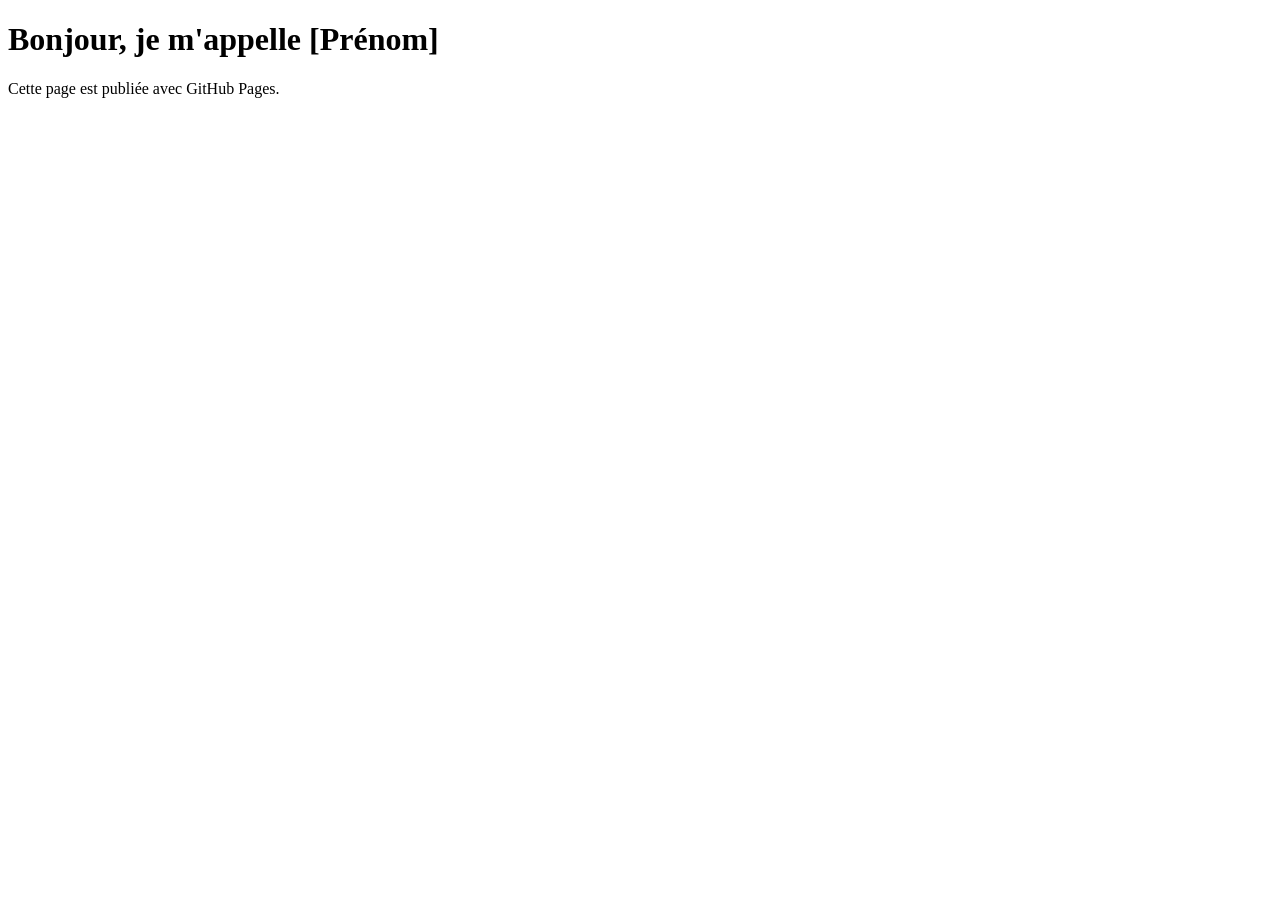
==== index.html @ a0728c3f "feat: ajout de la page d'accueil" ====
<!DOCTYPE html>
<html lang="fr">
<head>
 <meta charset="UTF-8">
 <title>Ma première page</title>
</head>
<body>
 <h1>Bonjour, je m'appelle [Prénom]</h1>
 <p>Cette page est publiée avec GitHub Pages.</p>
</body>
</html>
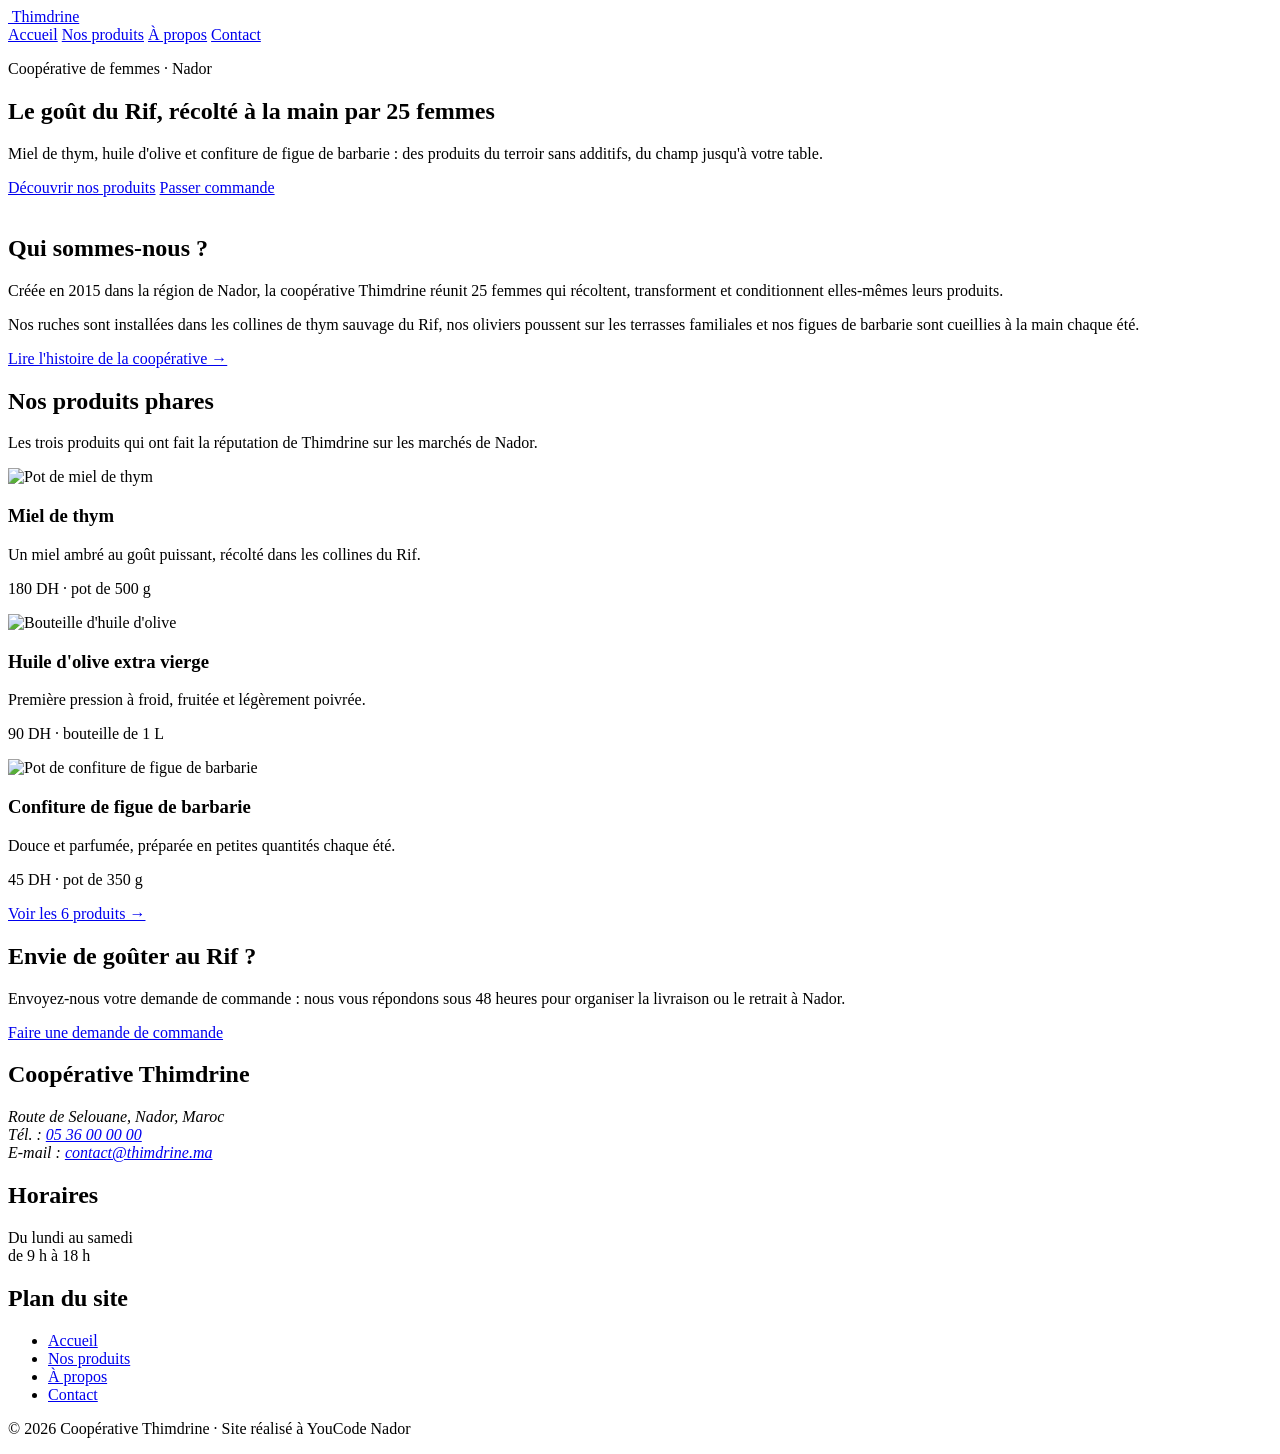
==== commit 97d60be3: "ajouter la page d'acceuil :index.html" ====
--- a/index.html
+++ b/index.html
@@ -1,11 +1,138 @@
 <!DOCTYPE html>
 <html lang="fr">
 <head>
- <meta charset="UTF-8">
- <title>Ma première page</title>
+  <meta charset="UTF-8">
+  <meta name="viewport" content="width=device-width, initial-scale=1">
+  <meta name="description" content="Thimdrine, coopérative de 25 femmes de Nador : miel de thym, huile d'olive et confiture de figue de barbarie du Rif.">
+  <title>Accueil | Thimdrine</title>
+  <link rel="icon" href="images/logo.jpeg">
+  <link rel="stylesheet" href="https://fonts.googleapis.com/css2?family=Lora:wght@700&amp;family=Source+Sans+3:wght@400;600;700&amp;display=swap">
+  <link rel="stylesheet" href="style.css">
 </head>
 <body>
- <h1>Bonjour, je m'appelle [Prénom]</h1>
- <p>Cette page est publiée avec GitHub Pages.</p>
+
+  <!-- En-tête : le même sur toutes les pages -->
+  <header class="entete">
+    <div class="conteneur entete-contenu">
+      <a class="logo" href="index.html">
+        <img src="images/logo.jpeg" alt="">
+        Thimdrine
+      </a>
+      <nav class="menu">
+        <a class="actif" href="index.html">Accueil</a>
+        <a href="produits.html">Nos produits</a>
+        <a href="apropos.html">À propos</a>
+        <a href="contact.html">Contact</a>
+      </nav>
+    </div>
+  </header>
+    
+  <main>
+
+    <!-- Bandeau d'accroche -->
+    <section class="hero">
+      <div class="conteneur hero-contenu">
+        <div class="hero-texte">
+          <p class="surtitre">Coopérative de femmes · Nador</p>
+          <h1>Le goût du Rif, récolté à la main par 25 femmes</h1>
+          <p class="accroche">Miel de thym, huile d'olive et confiture de figue de barbarie : des produits du terroir sans additifs, du champ jusqu'à votre table.</p>
+          <div class="boutons">
+            <a class="bouton" href="produits.html">Découvrir nos produits</a>
+            <a class="bouton bouton-contour" href="contact.html">Passer commande</a>
+          </div>
+        </div>
+        <img class="hero-image" src="images/hero.png" alt="">
+      </div>
+    </section>
+  </body>
+
+  <!-- Présentation -->
+    <section class="section">
+      <div class="conteneur presentation">
+        <h2>Qui sommes-nous ?</h2>
+        <p>Créée en 2015 dans la région de Nador, la coopérative Thimdrine réunit 25 femmes qui récoltent, transforment et conditionnent elles-mêmes leurs produits.</p>
+        <p>Nos ruches sont installées dans les collines de thym sauvage du Rif, nos oliviers poussent sur les terrasses familiales et nos figues de barbarie sont cueillies à la main chaque été.</p>
+        <a class="lien" href="a-propos.html">Lire l'histoire de la coopérative →</a>
+      </div>
+    </section>
+    
+    <!-- Produits phares -->
+    <section class="section section-sable">
+      <div class="conteneur">
+        <h2>Nos produits phares</h2>
+        <p class="intro">Les trois produits qui ont fait la réputation de Thimdrine sur les marchés de Nador.</p>
+
+        <div class="cartes">
+          <article class="carte">
+            <img src="images/hanny.jpg" alt="Pot de miel de thym">
+            <div class="carte-texte">
+              <h3>Miel de thym</h3>
+              <p>Un miel ambré au goût puissant, récolté dans les collines du Rif.</p>
+              <p class="prix">180 DH <span>· pot de 500 g</span></p>
+            </div>
+          </article>
+
+          <article class="carte">
+            <img src="images/huile d'olive.png" alt="Bouteille d'huile d'olive">
+            <div class="carte-texte">
+              <h3>Huile d'olive extra vierge</h3>
+              <p>Première pression à froid, fruitée et légèrement poivrée.</p>
+              <p class="prix">90 DH <span>· bouteille de 1 L</span></p>
+            </div>
+          </article>
+
+          <article class="carte">
+            <img src="images/confiture.jpg" alt="Pot de confiture de figue de barbarie">
+            <div class="carte-texte">
+              <h3>Confiture de figue de barbarie</h3>
+              <p>Douce et parfumée, préparée en petites quantités chaque été.</p>
+              <p class="prix">45 DH <span>· pot de 350 g</span></p>
+            </div>
+          </article>
+        </div>
+
+        <a class="lien" href="produits.html">Voir les 6 produits →</a>
+      </div>
+    </section>
+     <!-- من هنا لتحت غايتعاود فكل Page -->
+    <!-- Appel à l'action -->
+    <section class="appel">
+      <div class="conteneur">
+        <h2>Envie de goûter au Rif ?</h2>
+        <p>Envoyez-nous votre demande de commande : nous vous répondons sous 48 heures pour organiser la livraison ou le retrait à Nador.</p>
+        <a class="bouton bouton-miel" href="contact.html">Faire une demande de commande</a>
+      </div>
+    </section>
+
+  </main>
+
+  <!-- Pied de page : le même sur toutes les pages -->
+  <footer class="pied">
+    <div class="conteneur pied-colonnes">
+      <div>
+        <h2>Coopérative Thimdrine</h2>
+        <address>
+          Route de Selouane, Nador, Maroc<br>
+          Tél. : <a href="tel:+212536000000">05 36 00 00 00</a><br>
+          E-mail : <a href="mailto:contact@thimdrine.ma">contact@thimdrine.ma</a>
+        </address>
+      </div>
+      <div>
+        <h2>Horaires</h2>
+        <p>Du lundi au samedi<br>de 9 h à 18 h</p>
+      </div>
+      <div>
+        <h2>Plan du site</h2>
+        <ul>
+          <li><a href="index.html">Accueil</a></li>
+          <li><a href="produits.html">Nos produits</a></li>
+          <li><a href="a-propos.html">À propos</a></li>
+          <li><a href="contact.html">Contact</a></li>
+        </ul>
+      </div>
+    </div>
+    <p class="copyright">© 2026 Coopérative Thimdrine · Site réalisé à YouCode Nador</p>
+  </footer>
+
 </body>
 </html>
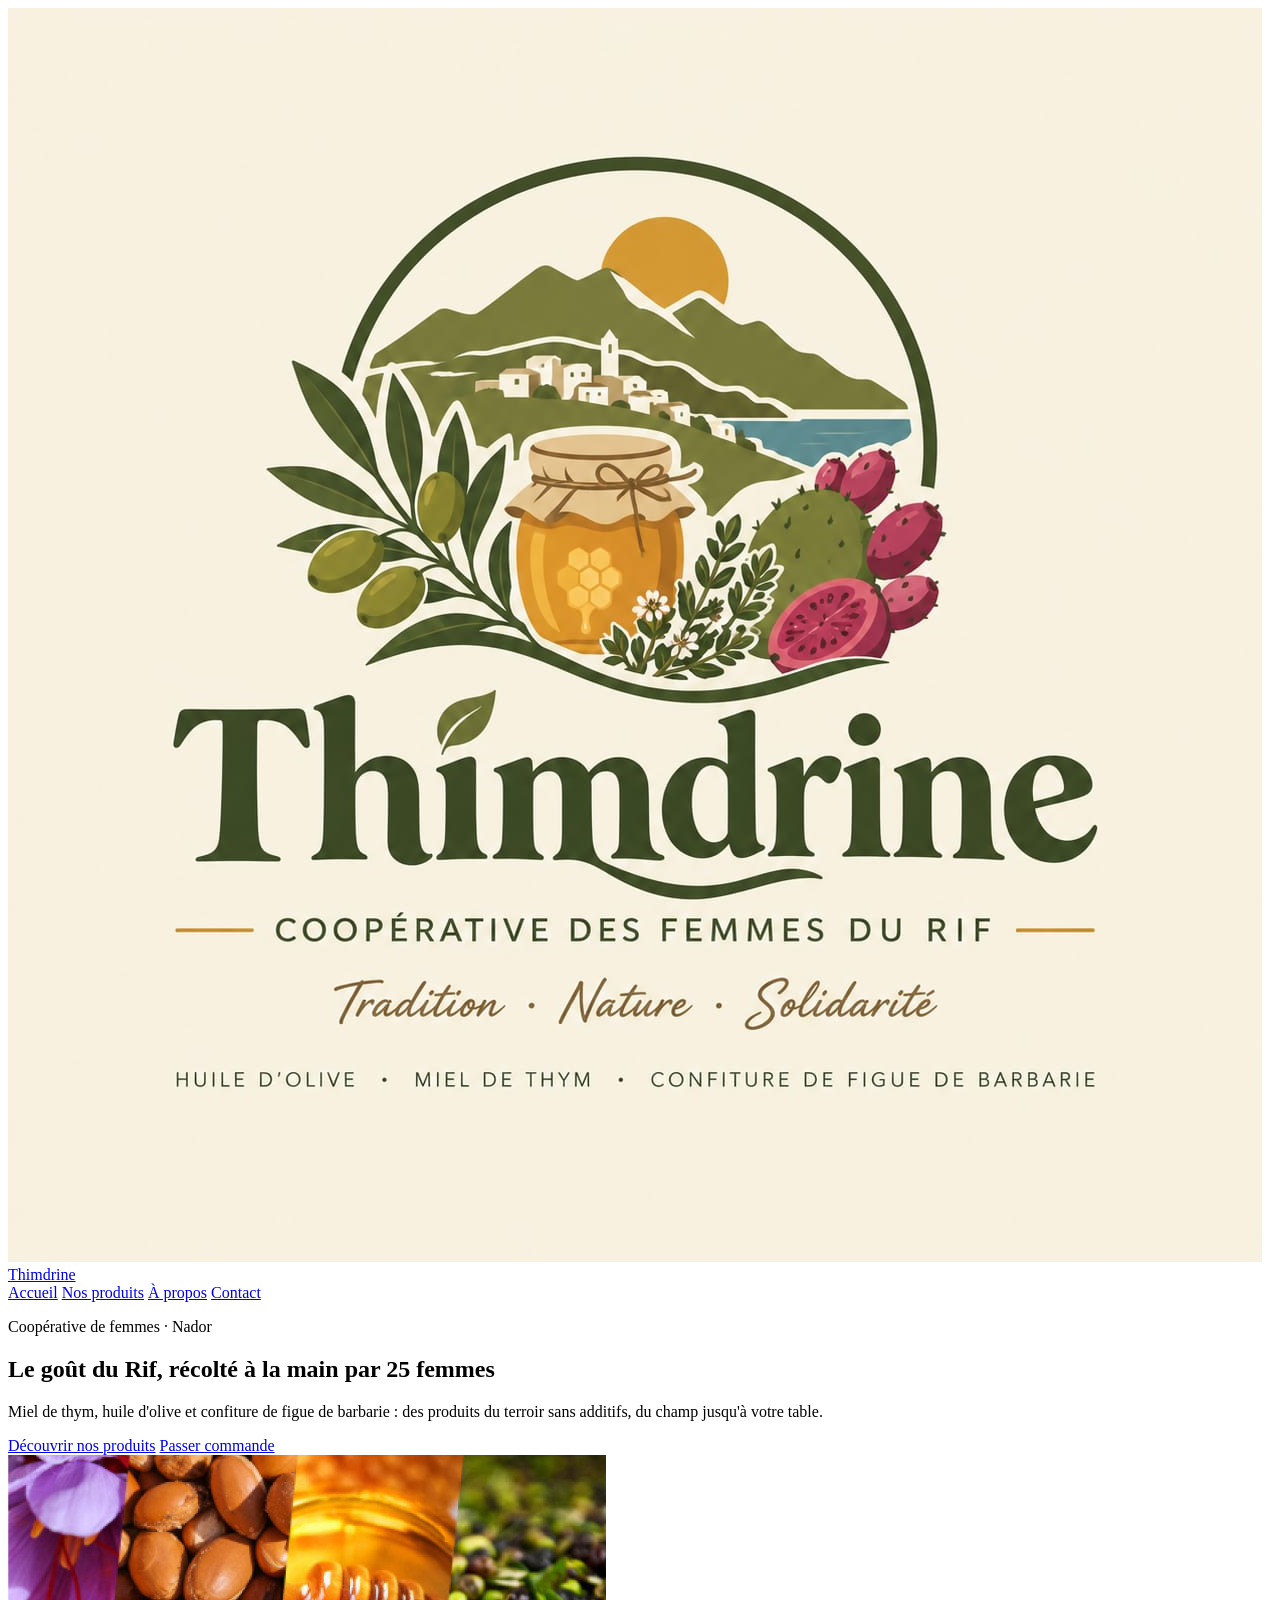
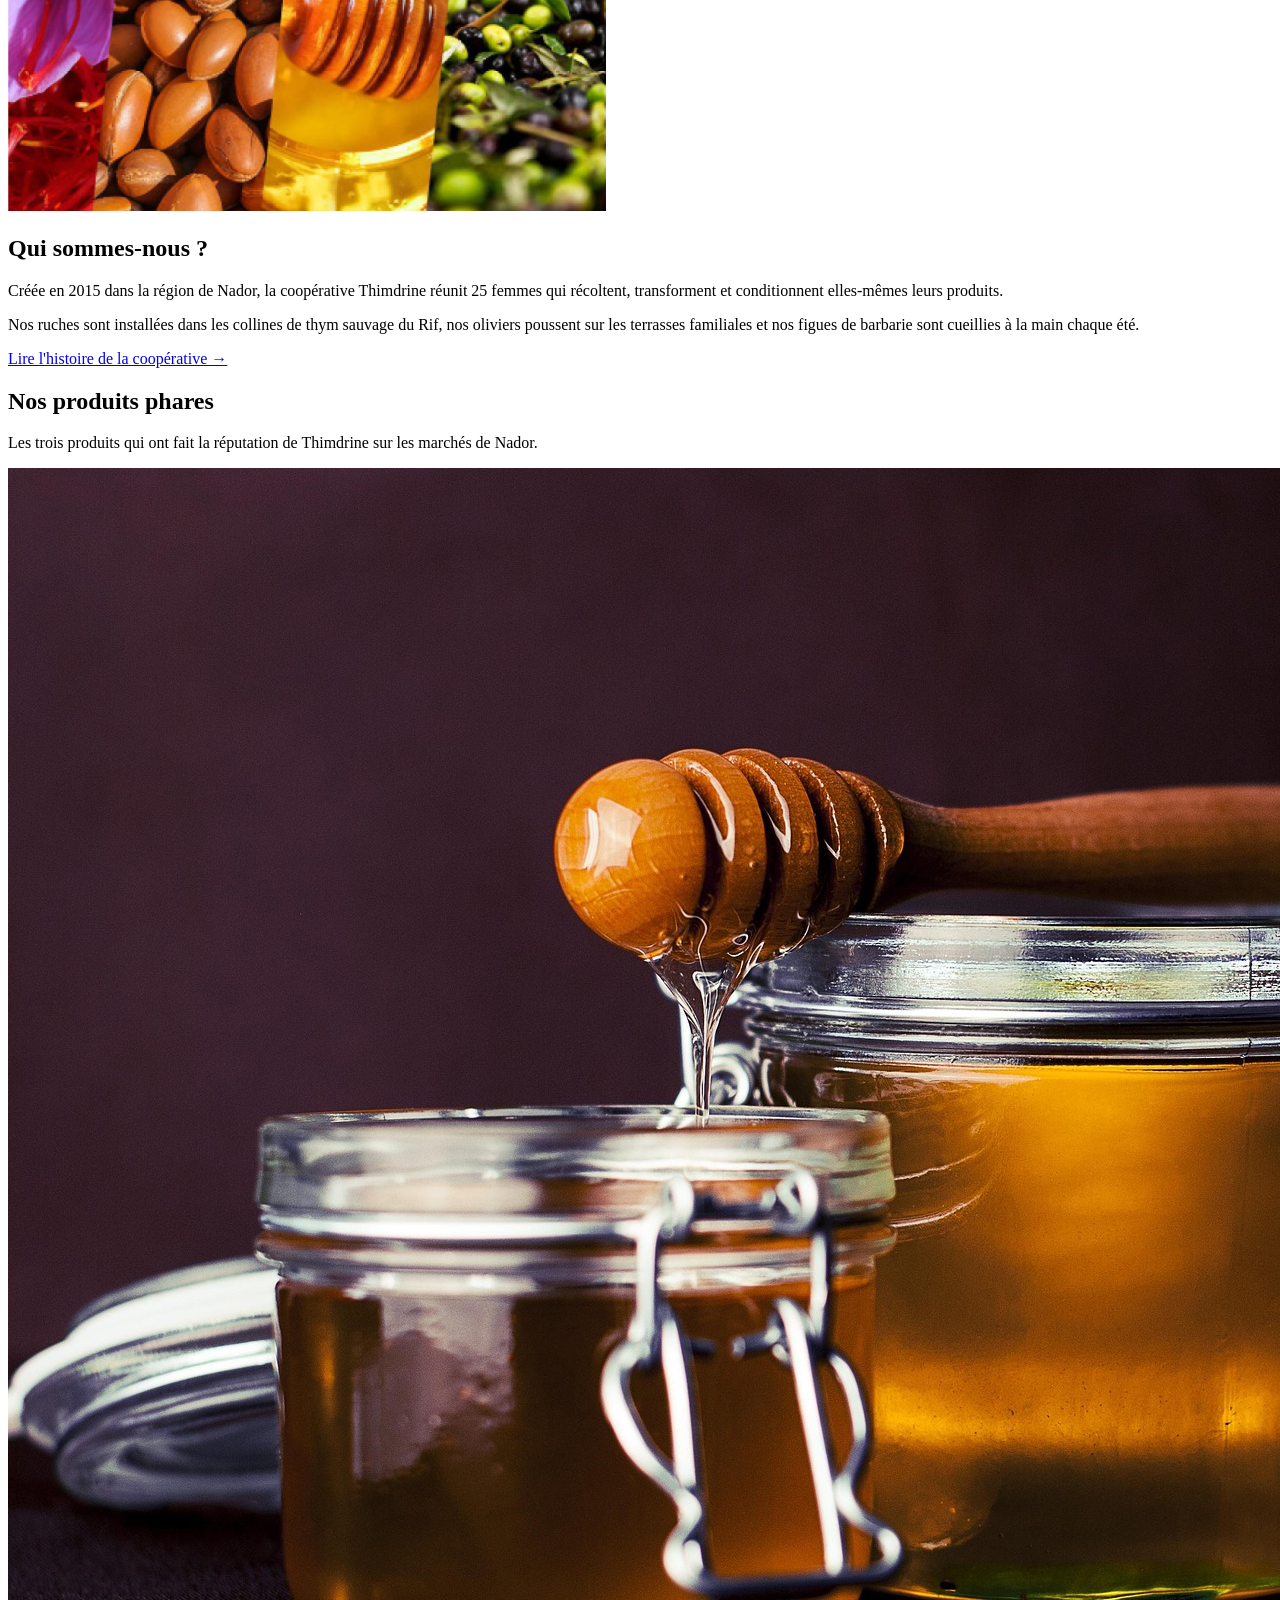
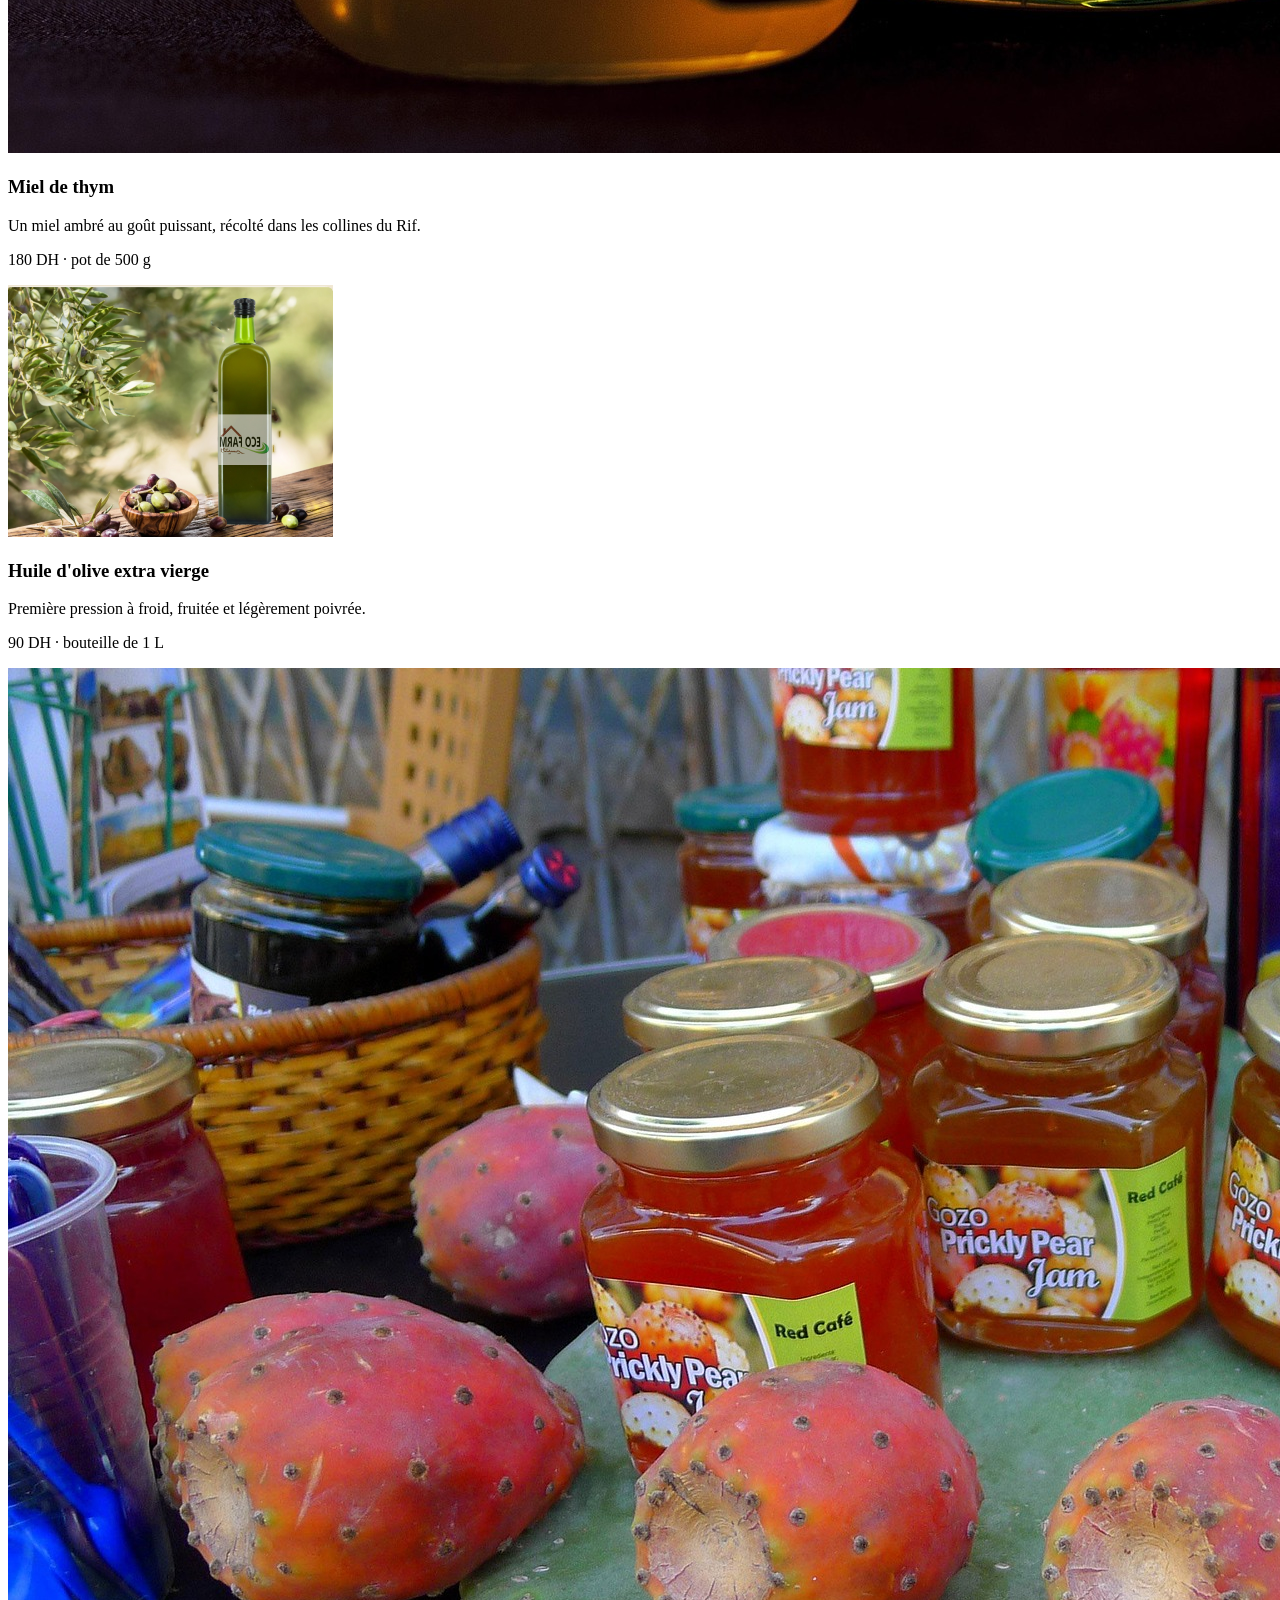
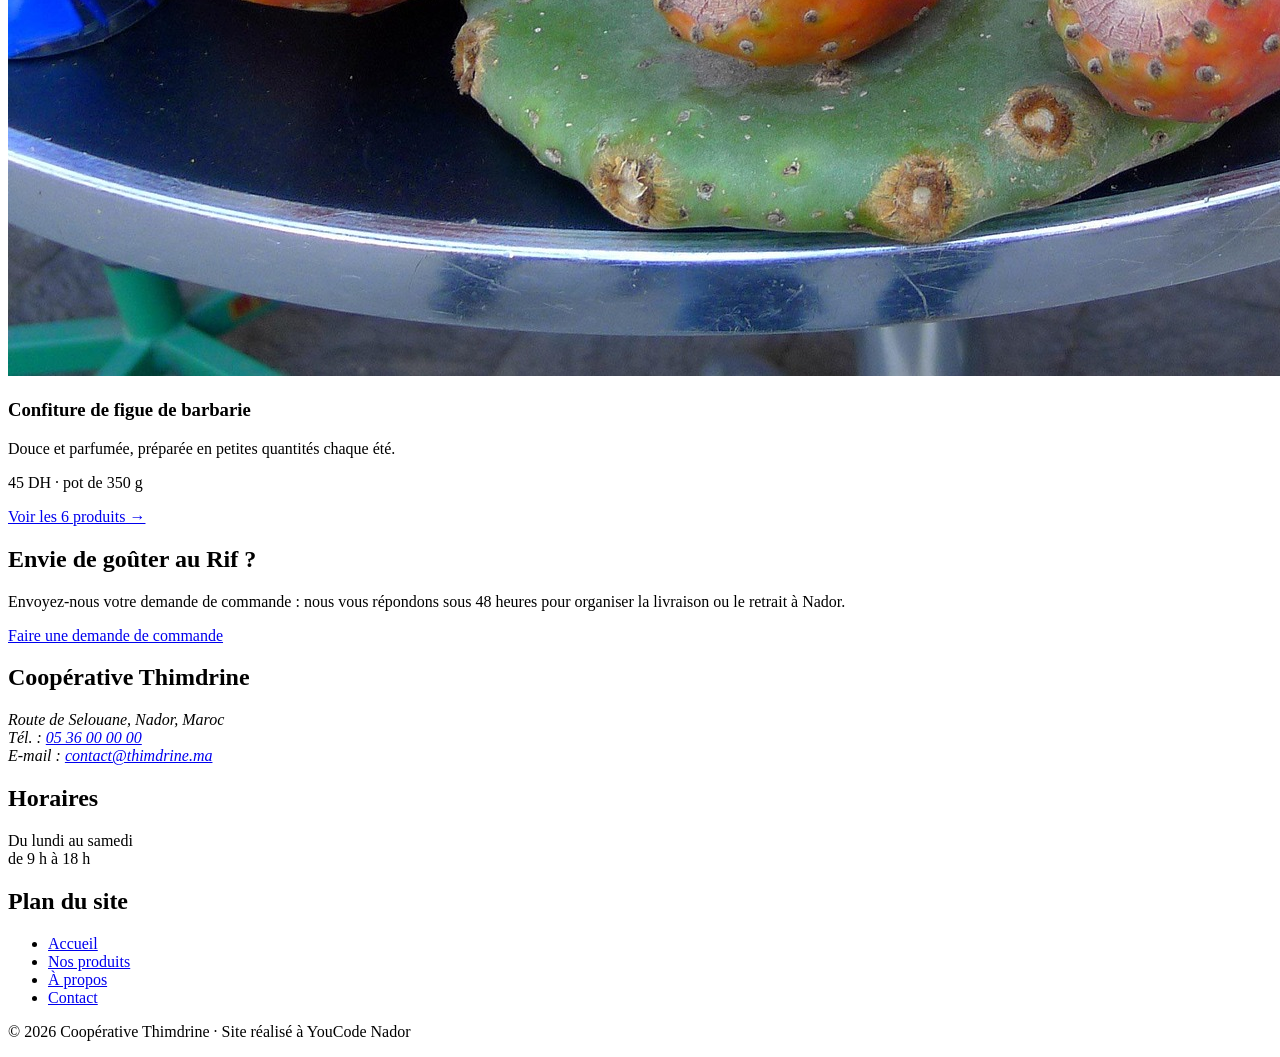
==== commit e33b2e4f: "ajouter la page d'acceuil :index.html" ====
--- a/index.html
+++ b/index.html
@@ -95,7 +95,8 @@
       </div>
     </section>
      <!-- من هنا لتحت غايتعاود فكل Page -->
-    <!-- Appel à l'action -->
+    
+   <!-- Appel à l'action -->
     <section class="appel">
       <div class="conteneur">
         <h2>Envie de goûter au Rif ?</h2>
